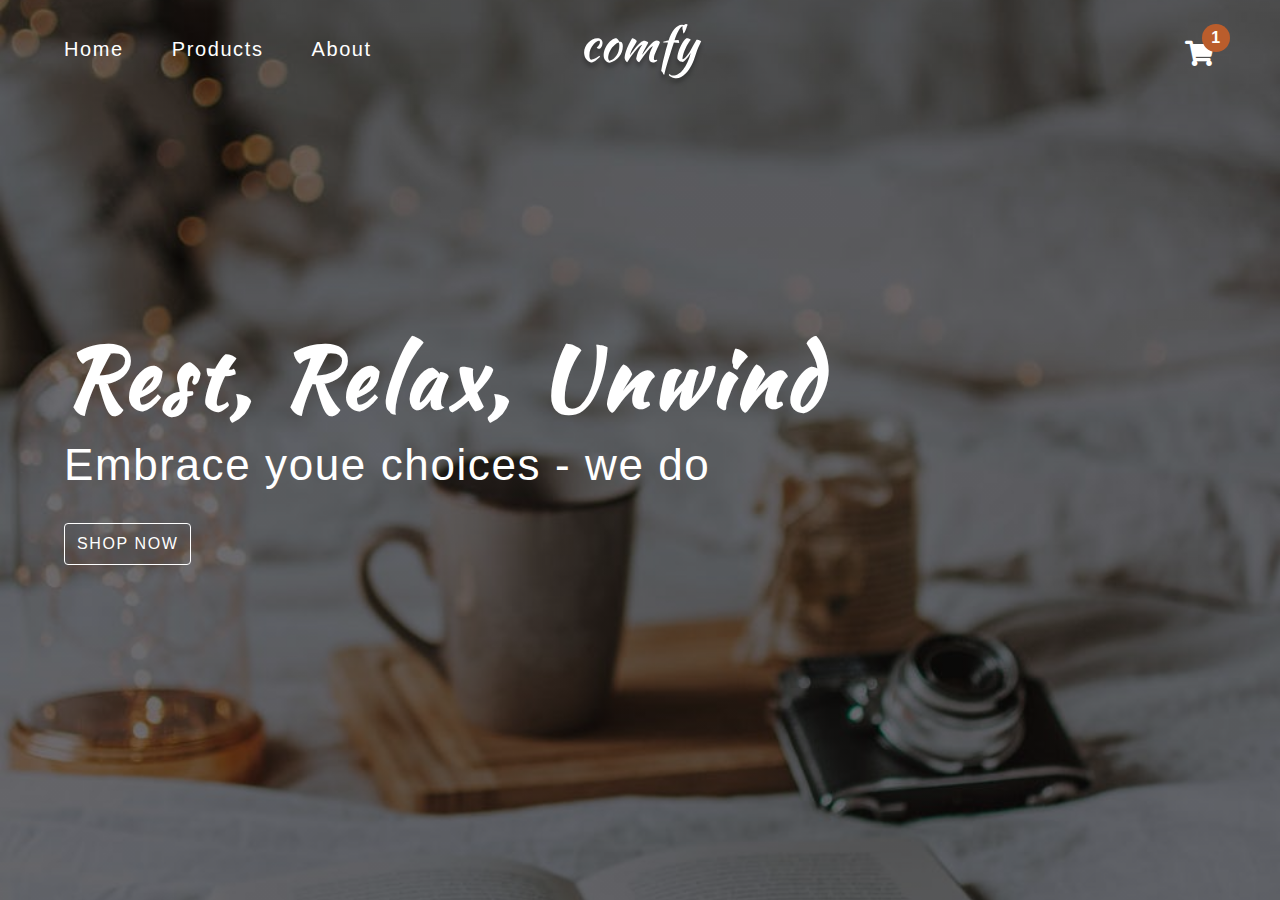
==== index.html @ da46d67a "Initial commit" ====
<!DOCTYPE html>
<html lang="en">
  <head>
    <meta charset="UTF-8" />
    <meta name="viewport" content="width=device-width, initial-scale=1.0" />
    <!-- font-awesome -->
    <link
      rel="stylesheet"
      href="https://cdnjs.cloudflare.com/ajax/libs/font-awesome/5.14.0/css/all.min.css"
    />

    <!-- styles css -->
    <link rel="stylesheet" href="styles.css" />
    <title>Home | Comfy</title>
  </head>
  <body>
    <!-- navbar -->
    <nav class="navbar">
      <div class="nav-center">
        <!-- links -->
        <div>
          <button class="toggle-nav">
            <i class="fas fa-bars"></i>
          </button>
          <ul class="nav-links">
            <li><a href="./index.html" class="nav-link">home</a></li>
            <li><a href="./products.html" class="nav-link">products</a></li>
            <li><a href="./about.html" class="nav-link">about</a></li>
          </ul>
        </div>
        <!-- logo -->

        <img src="./images/logo-white.svg" class="nav-logo" alt="logo" />

        <!-- cart-icon -->

        <div class="toggle-container">
          <button class="toggle-cart">
            <i class="fas fa-shopping-cart"></i>
          </button>
          <span class="cart-item-count">1</span>
        </div>
      </div>
    </nav>

    <!-- hero -->

    <section class="hero">
      <div class="hero-container">
        <h1 class="text-slanted">rest, relax, unwind</h1>
        <h3>Embrace youe choices - we do</h3>
        <a href="./products.html" class="hero-btn">shop now</a>
      </div>
    </section>

    <!-- sidebar -->
    <div class="sidebar-overlay">
      <aside class="sidebar">
        <!-- close button -->
        <button class="sidebar-close">
          <i class="fas fa-times"></i>
        </button>
        <!-- links -->
        <ul class="sidebar-links">
          <li>
            <a href="./index.html" class="sidebar-link">
              <i class="fas fa-home fa-fw">home</i>
            </a>
          </li>
          <li>
            <a href="./products.html" class="sidebar-link">
              <i class="fas fa-couch fa-fw">products</i>
            </a>
          </li>
          <li>
            <a href="./about.html" class="sidebar-link">
              <i class="fas fa-book fa-fw">about</i>
            </a>
          </li>
        </ul>
      </aside>
    </div>

    <script type="module" src="./index.js"></script>
  </body>
</html>
---- styles.css ----
@import url("https://fonts.googleapis.com/css2?family=Kaushan+Script&display=swap");

* {
  margin: 0;
  padding: 0;
  box-sizing: border-box;
}
body {
  font-family: -apple-system, BlinkMacSystemFont, "Segoe UI", Roboto, Oxygen,
    Ubuntu, Cantarell, "Open Sans", "Helvetica Neue", sans-serif;
  background: rgb(255, 255, 255);
  /* color: rgb(16, 42, 66); */
  color: rgb(255, 255, 255);
  line-height: 1.5;
  font-size: 0.875rem;
}
ul {
  list-style-type: none;
}
a {
  text-decoration: none;
}
h1,
h2,
h3,
h4 {
  letter-spacing: 0.1rem;
  text-transform: capitalize;
  line-height: 1.25;
  margin-bottom: 0.75rem;
  font-weight: 400;
}
h1 {
  font-size: 3rem;
}
h2 {
  font-size: 2rem;
}
h3 {
  font-size: 1.25rem;
}
h4 {
  font-size: 0.875rem;
}
p {
  margin-bottom: 1.25rem;
  color: rgb(97, 125, 152);
}

@media screen and (min-width: 800px) {
  h1 {
    font-size: 4rem;
  }
  h2 {
    font-size: 2.5rem;
  }
  h3 {
    font-size: 1.75rem;
  }
  h4 {
    font-size: 1rem;
  }
  body {
    font-size: 1rem;
  }
  h1,
  h2,
  h3,
  h4 {
    line-height: 1;
  }
}
.img {
  width: 100%;
  display: block;
}
.text-slanted {
  font-family: "Kaushan Script", cursive;
}
.section-center {
  width: 90vw;
  max-width: 1170px;
  margin: 0 auto;
}
.section {
  padding: 5rem 0;
}
.btn {
  background: rgb(186, 93, 44);
  color: rgb(255, 255, 255);
  border-radius: 0.25rem;
  padding: 0.375rem 0.75rem;
  text-transform: uppercase;
  letter-spacing: 0.1rem;
  display: inline-block;
  transition: all 0.3s linear;
  border-color: transparent;
  cursor: pointer;
}
.btn:hover {
  background: rgb(218, 130, 82);
  color: rgb(34, 34, 34);
}
.section-loading {
  text-align: center;
  position: absolute;
  top: 2rem;
  left: 50%;
  transform: translate(-50%, -50%);
  text-align: center;
}
.page-loading {
  position: fixed;
  top: 0;
  left: 0;
  width: 100%;
  height: 100%;
  background: rgb(241, 245, 248);
  display: flex;
  align-items: center;
  justify-content: center;
}
/*
=============== 
Navbar
===============
*/

.navbar {
  height: 6rem;
  background: transparent;
  display: flex;
  align-items: center;
  justify-content: center;
}

.nav-center {
  width: 90vw;
  max-width: 1170px;
  display: flex;
  justify-content: space-between;
  align-items: center;
}
.nav-links {
  display: none;
}
.toggle-nav {
  background: rgb(186, 93, 44);
  border-color: transparent;
  color: rgb(255, 255, 255);
  width: 3.75rem;
  height: 2.25rem;
  display: flex;
  align-items: center;
  justify-content: center;
  font-size: 1.5rem;
  border-radius: 2rem;
  cursor: pointer;
  transition: all 0.3s linear;
}
.toggle-nav:hover {
  background: rgb(134, 56, 14);
}
.toggle-container {
  position: relative;
  margin-top: 0.75rem;
}
.toggle-cart {
  background: transparent;
  border-color: transparent;
  font-size: 1.6rem;
  color: rgb(255, 255, 255);
  cursor: pointer;
}
.cart-item-count {
  position: absolute;
  top: -0.85rem;
  right: -0.85rem;
  background: rgb(186, 93, 44);
  width: 1.75rem;
  height: 1.75rem;
  display: grid;
  place-items: center;
  border-radius: 50%;
  color: rgb(255, 255, 255);
  font-weight: bold;
  font-size: 1rem;
}
@media screen and (min-width: 800px) {
  .nav-center {
    position: relative;
  }
  .nav-logo {
    position: absolute;
    top: 50%;
    left: 65%;
    transform: translate(-50%, -50%);
  }
  .toggle-nav {
    display: none;
  }
  .nav-links {
    display: flex;
    font-size: 1.5rem;
    text-transform: capitalize;
  }
  .nav-link {
    color: rgb(255, 255, 255);
    margin-right: 3rem;
    letter-spacing: 0.1rem;
    transition: all 0.3s linear;
    font-size: 1.25rem;
  }
  .nav-link:hover {
    color: rgb(186, 93, 44);
  }
}
@media screen and (min-width: 992px) {
  .nav-logo {
    left: 50%;
  }
}
/* page navbar */
.page .nav-link {
  color: rgb(16, 42, 66);
}
.page .nav-link:hover {
  color: rgb(186, 93, 44);
}
.page .toggle-cart {
  color: rgb(16, 42, 66);
}
/*
=============== 
Hero
===============
*/
.hero {
  min-height: 100vh;
  margin-top: -6rem;
  background: linear-gradient(rgba(0, 0, 0, 0.5), rgba(0, 0, 0, 0.5)),
    url(./images/main-bcg.jpeg) center/cover;
  display: grid;
  place-items: center;
  color: #fff;
}
.hero-container {
  width: 90vw;
  max-width: 1170px;
}
.hero h1 {
  font-weight: 700;
}
.hero h3 {
  text-transform: none;
  font-size: 1.5rem;
}
.hero-btn {
  color: #fff;
  background: transparent;
  border: 1px solid #fff;
  padding: 0.5rem 0.75rem;
  display: inline-block;
  margin-top: 0.75rem;
  text-transform: uppercase;
  letter-spacing: 0.1rem;
  border-radius: 0.25rem;
  transition: all 0.3s linear;
}
.hero-btn:hover {
  background: #fff;
  color: hsl(21, 62%, 45%);
}

@media screen and (min-width: 800px) {
  .hero h3 {
    font-size: 1.5rem;
    margin: 1rem 0;
  }
}

@media screen and (min-width: 992px) {
  .hero h1 {
    font-size: 5.25rem;
    letter-spacing: 5px;
  }
  .hero h3 {
    font-size: 2.75rem;
    margin: 1.5rem 0;
  }
}

/*
=============== 
Sidebar
===============
*/
.sidebar-overlay {
  position: fixed;
  top: 0;
  left: 0;
  width: 100%;
  height: 100%;
  display: grid;
  place-items: center;
  z-index: -1;
  transition: all 0.3s linear;
  opacity: 0;
  background: rgba(0, 0, 0, 0.5);
}
.sidebar-overlay.show {
  opacity: 1;
  z-index: 100;
}
.sidebar {
  width: 90vw;
  height: 95vh;
  max-width: 620px;
  background: #fff;
  border-radius: 0.25rem;
  box-shadow: 0 5px 15px rgba(0, 0, 0, 0.2);
  position: relative;
  padding: 4rem;
  transform: scale(0);
}
.show .sidebar {
  transform: scale(1);
}
.sidebar-close {
  font-size: 2rem;
  background: transparent;
  border-color: transparent;
  color: rgb(97, 125, 152);
  position: absolute;
  top: 1rem;
  right: 1rem;
  cursor: pointer;
}
.sidebar-link {
  font-size: 1.5rem;
  text-transform: capitalize;
  color: rgb(16, 42, 66);
}
.sidebar-link i {
  color: rgb(97, 125, 152);
  margin-right: 1rem;
  margin-bottom: 1rem;
}
@media screen and (min-width: 800px) {
  .sidebar-overlay {
    display: none;
  }
}
/*
=============== 
Cart
===============
*/
.cart-overlay {
  position: fixed;
  top: 0;
  left: 0;
  width: 100%;
  height: 100%;
  background: rgba(0, 0, 0, 0.5);
  transition: all 0.3s linear;
  opacity: 0;
  z-index: -1;
}
.cart-overlay.show {
  opacity: 1;
  z-index: 100;
}
.cart {
  position: fixed;
  top: 0;
  right: 0;
  width: 100%;
  height: 100%;
  max-width: 400px;
  background: rgb(241, 245, 248);
  padding: 3rem 1rem 0 1rem;
  display: grid;
  grid-template-rows: auto 1fr auto;
  transition: all 0.3s linear;
  transform: translateX(100%);
  overflow: scroll;
}
.show .cart {
  transform: translateX(0);
}
.cart-close {
  font-size: 2rem;
  background: transparent;
  border-color: transparent;
  color: rgb(97, 125, 152);
  position: absolute;
  top: 0.5rem;
  left: 1rem;
  cursor: pointer;
}
.cart header {
  text-align: center;
}
.cart header h3 {
  font-weight: 500;
}
.cart-total {
  text-align: center;
  margin-bottom: 2rem;
  font-weight: 500;
}
.cart-checkout {
  display: block;
  width: 75%;
  margin: 0 auto;
  margin-bottom: 3rem;
}
/* cart item */
.cart-item {
  margin: 1rem 0;
  display: grid;
  grid-template-columns: auto 1fr auto;

  column-gap: 1.5rem;
  align-items: center;
}
.cart-item-img {
  width: 75px;
  height: 50px;
  object-fit: cover;
  border-radius: 0.25rem;
}
.cart-item-name {
  margin-bottom: 0.15rem;
}
.cart-item-price {
  margin-bottom: 0;
  font-size: 0.75rem;
  color: rgb(50, 77, 103);
}
.cart-item-remove-btn {
  background: transparent;
  border-color: transparent;
  color: rgb(97, 125, 152);
  letter-spacing: 0.1rem;
  cursor: pointer;
}
.cart-item-amount {
  margin-bottom: 0;
  text-align: center;
  color: rgb(50, 77, 103);
  line-height: 1;
}
.cart-item-increase-btn,
.cart-item-decrease-btn {
  background: transparent;
  border-color: transparent;
  color: rgb(186, 93, 44);
  cursor: pointer;
  font-size: 0.85rem;
  padding: 0.25rem;
}
/*
=============== 
Title
===============
*/

.title h2 {
  display: flex;
  justify-content: center;
  align-items: center;
  font-weight: 500;
}
.title span {
  color: rgb(186, 93, 44);
  font-size: 0.85em;
  margin-right: 1rem;
}
/*
=============== 
product
===============
*/
.product-img {
  height: 15rem;
  object-fit: cover;
  border-radius: 0.25rem;
}
.product-container {
  position: relative;
}
.product-icons {
  position: absolute;
  top: 50%;
  left: 50%;
  transform: translate(-50%, -50%);
  opacity: 0;
  display: flex;
  transition: all 0.3s linear;
}
.product-icon {
  width: 2.25rem;
  height: 2.25rem;
  background: hsl(21, 62%, 45%);
  color: rgb(255, 255, 255);
  display: grid;
  place-items: center;
  border-radius: 50%;
  transition: all 0.3s linear;
  cursor: pointer;
  font-size: 1rem;
  border-color: transparent;
  margin: 0 0.5rem;
}
.product-icon:hover {
  background: rgb(218, 130, 82);
}
.product-container:hover .product-icons {
  opacity: 1;
}
.product footer {
  padding: 0.75rem 0;
  text-align: center;
}
.product-name {
  margin-bottom: 0.25rem;
  text-transform: capitalize;
  letter-spacing: 0.1rem;
}
.product-price {
  margin-bottom: 0;
  color: rgb(50, 77, 103);
  font-weight: 700;
}

.featured-center {
  margin: 3rem auto 2rem auto;
  display: grid;
  gap: 1rem;
  min-height: 6rem;
  position: relative;
}
.featured .btn {
  display: block;
  width: 11rem;
  margin: 0 auto;
  text-align: center;
}
@media screen and (min-width: 992px) {
  .featured-center {
    display: grid;
    grid-template-columns: 1fr 1fr;
  }
}
@media screen and (min-width: 1200px) {
  .featured-center {
    display: grid;
    grid-template-columns: 1fr 1fr 1fr;
  }
  .product .img {
    height: 13rem;
  }
}
/*
=============== 
About Page
===============
*/
.about-text {
  line-height: 2;
  max-width: 45em;
  margin: 0 auto;
  margin-top: 2rem;
}

/*
=============== 
Products Page
===============
*/
.products {
  width: 90vw;
  display: grid;
  grid-gap: 1rem;
  margin: 4rem auto;
  max-width: 1170px;
  position: relative;
}
.filters-container {
  position: sticky;
  top: 1rem;
}
.filters h4 {
  font-weight: 500;
  margin: 1.5rem 0 0.5rem;
}

.search-input {
  padding: 0.5rem;
  background: rgb(241, 245, 248);
  border-radius: 0.25rem;
  border-color: transparent;
  letter-spacing: 0.1rem;
}
.search-input::placeholder {
  text-transform: capitalize;
}
.company-btn {
  display: block;
  margin: 0.25em 0;
  padding: 0.25rem;
  text-transform: capitalize;
  background: transparent;
  border-color: transparent;
  letter-spacing: 0.1rem;
  color: rgb(97, 125, 152);
  cursor: pointer;
  transition: all 0.3s linear;
}
.company-btn:hover {
  color: var(--clr-grey-3);
}
.price-filter {
  background: rgb(97, 125, 152) !important;
  color: rgb(97, 125, 152);
}
@media screen and (min-width: 768px) {
  .products {
    grid-template-columns: 200px 1fr;
  }
  .categories {
    position: sticky;
    top: 1rem;
  }
}
@media screen and (min-width: 992px) {
  .products-container {
    display: grid;
    grid-template-columns: repeat(2, 1fr);
    gap: 1rem;
  }
  .products-container .product-img {
    height: 10rem;
  }
  .products-container .product-name {
    font-size: 0.85rem;
  }
  .products-container .product-price {
    font-size: 0.85rem;
  }
}
@media screen and (min-width: 1170px) {
  .products-container {
    grid-template-columns: repeat(3, 1fr);
  }
}
.filter-error {
  position: absolute;
  top: 5rem;
  left: 0;
  width: 100%;
  text-align: center;
  margin-top: 4rem;
}
/*
=============== 
Single Product Page
===============
*/
.page-hero {
  min-height: 20vh;
  display: grid;
  place-items: center;
  background: rgb(241, 245, 248);
  color: rgb(97, 125, 152);
}
.page-hero-title {
  font-weight: 500;
}
.single-product {
  padding: 2rem 0;
}
.single-product-center {
  margin: 2rem auto;
  display: grid;
  gap: 1rem 2rem;
}
.single-product-img {
  height: 25rem;
  border-radius: 0.25rem;
  object-fit: cover;
}
.single-product-company {
  font-size: 1.2rem;
  color: rgb(188, 204, 220);
  text-transform: uppercase;
  letter-spacing: 0.1rem;
  margin-bottom: 1.25rem;
}
.single-product-price {
  color: rgb(50, 77, 103);
  font-size: 1.25rem;
  font-weight: 500;
}

.product-color {
  display: inline-block;
  width: 1rem;
  height: 1rem;
  border-radius: 50%;
  background: #222;
  margin: 0.5rem 0.5rem 1.5rem 0;
}

.single-product-desc {
  max-width: 25em;
  line-height: 1.8;
}
@media screen and (min-width: 992px) {
  .single-product-center {
    grid-template-columns: 1fr 1fr;
  }
}
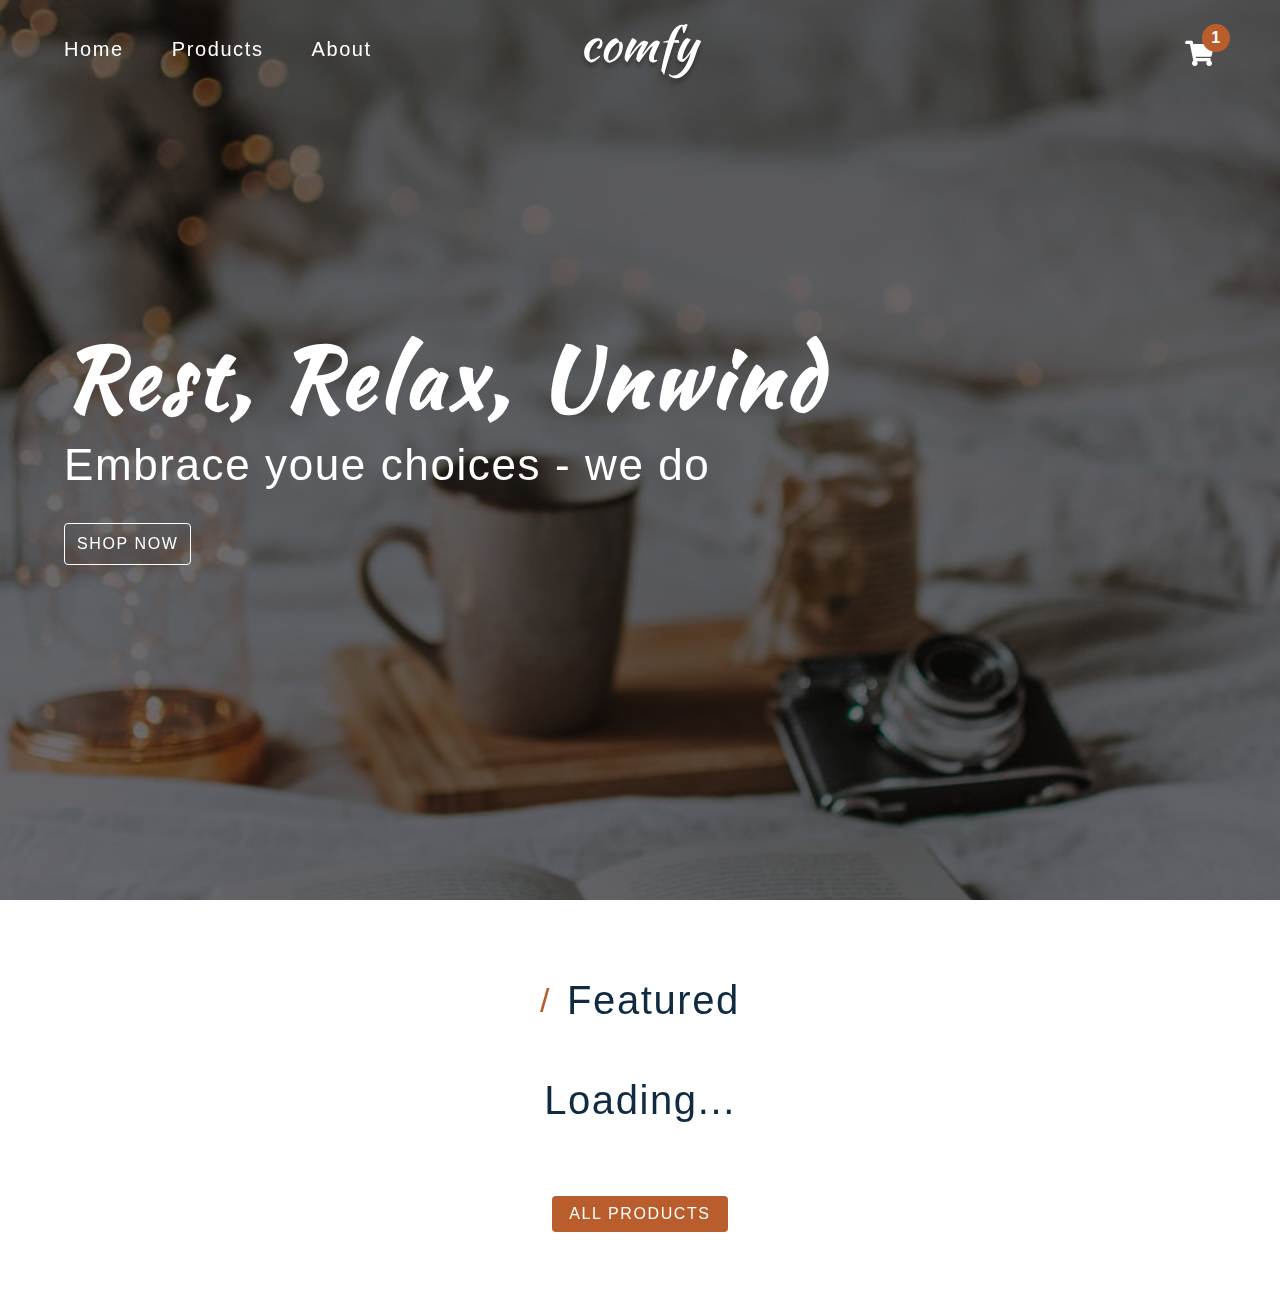
==== commit 4af5bed0: "product page funtionality" ====
--- a/index.html
+++ b/index.html
@@ -81,6 +81,92 @@
       </aside>
     </div>
 
+    <!-- cart -->
+    <div class="cart-overlay">
+      <aside class="cart">
+        <button class="cart-close">
+          <i class="fas fa-times"></i>
+        </button>
+        <header>
+          <h3 class="text-slanted">your bag</h3>
+        </header>
+        <!-- cart-itmes -->
+        <div class="cart-items">
+          <!-- single item -->
+          <article class="cart-item" data-id="">
+            <img
+              src="./images/main-bcg.jpeg"
+              class="cart-item-img"
+              alt="name"
+            />
+            <!-- item-info -->
+            <div>
+              <h4 class="cart-item-name">high-back bench</h4>
+              <p class="cart-item-price">₹130.99</p>
+              <button class="cart-item-remove-btn">remove</button>
+            </div>
+            <!-- amount-toggle -->
+
+            <div>
+              <button class="cart-item-increase-btn">
+                <i class="fas fa-chevron-up"></i>
+              </button>
+              <p class="cart-item-amount">1</p>
+              <button class="cart-item-decrease-btn">
+                <i class="fas fa-chevron-down"></i>
+              </button>
+            </div>
+          </article>
+
+          <!-- end of single item -->
+        </div>
+
+        <!-- footer -->
+        <footer>
+          <h3 class="cart-total text-slanted">total : ₹1120.99</h3>
+          <button class="cart-checkout btn">checkout</button>
+        </footer>
+      </aside>
+    </div>
+
+    <!-- featured products -->
+
+    <section class="section featured">
+      <div class="title">
+        <h2><span>/</span> featured</h2>
+      </div>
+      <div class="featured-center section-center">
+        <h2 class="section-loading">loading...</h2>
+        <!-- <h2 class="section-loading">loading...</h2> -->
+        <!-- single product -->
+
+        <!-- <article class="product">
+          <div class="product-container">
+            <img src="./images/main-bcg.jpeg" alt="" class="product-img img" />
+
+          
+
+            <div class="product-icons">
+              <a href="./product.html?id=1" class="product-icon">
+                <i class="fas fa-search"></i>
+              </a>
+              <button class="product-cart-btn product-icon" data-id="1">
+                <i class="fas fa-shopping-cart"></i>
+              </button>
+            </div>
+          </div>
+
+          <footer>
+            <p class="product-name">name</p>
+            <h4 class="product-price">₹999</h4>
+          </footer>
+        </article> -->
+
+        <!-- end of single product -->
+      </div>
+      <a href="./products.html" class="btn">all products</a>
+    </section>
+
     <script type="module" src="./index.js"></script>
   </body>
 </html>
--- a/styles.css
+++ b/styles.css
@@ -9,10 +9,21 @@
   font-family: -apple-system, BlinkMacSystemFont, "Segoe UI", Roboto, Oxygen,
     Ubuntu, Cantarell, "Open Sans", "Helvetica Neue", sans-serif;
   background: rgb(255, 255, 255);
-  /* color: rgb(16, 42, 66); */
-  color: rgb(255, 255, 255);
+  color: rgb(16, 42, 66);
+
   line-height: 1.5;
   font-size: 0.875rem;
+}
+
+body::-webkit-scrollbar {
+  width: 12px;
+}
+body::-webkit-scrollbar-thumb {
+  background-color: rgb(186, 93, 44);
+}
+
+body::-webkit-scrollbar-track {
+  background-color: white;
 }
 ul {
   list-style-type: none;
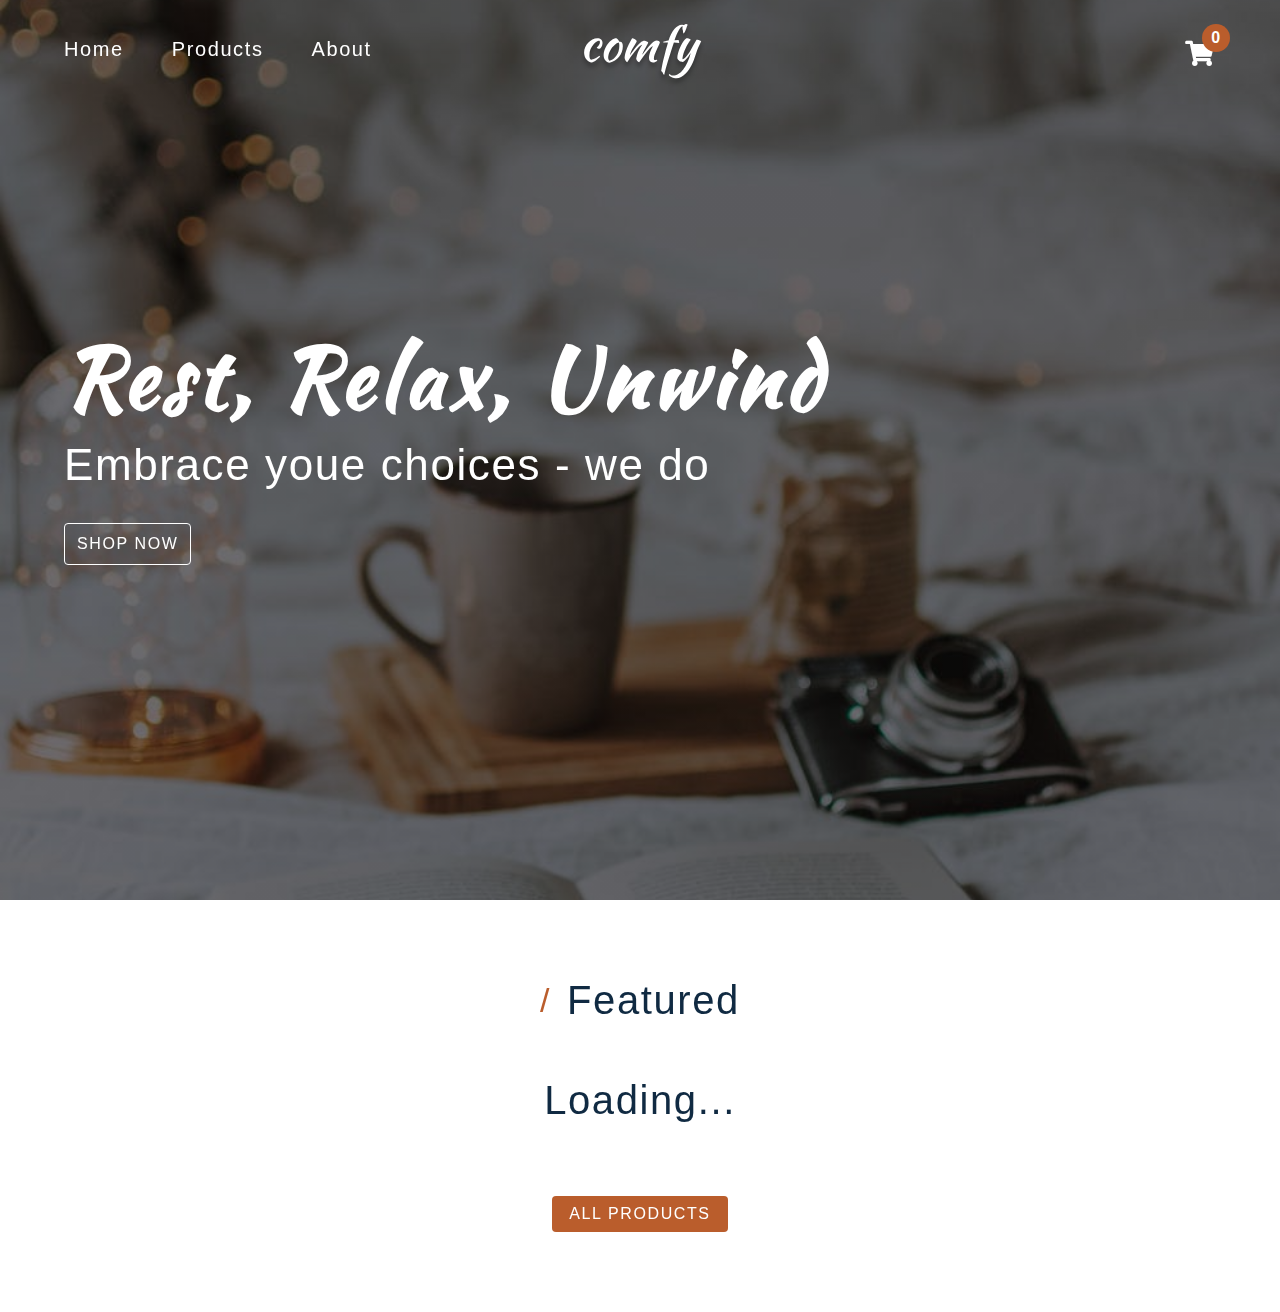
==== commit 4c57973c: "cart functionality" ====
--- a/index.html
+++ b/index.html
@@ -91,35 +91,7 @@
           <h3 class="text-slanted">your bag</h3>
         </header>
         <!-- cart-itmes -->
-        <div class="cart-items">
-          <!-- single item -->
-          <article class="cart-item" data-id="">
-            <img
-              src="./images/main-bcg.jpeg"
-              class="cart-item-img"
-              alt="name"
-            />
-            <!-- item-info -->
-            <div>
-              <h4 class="cart-item-name">high-back bench</h4>
-              <p class="cart-item-price">₹130.99</p>
-              <button class="cart-item-remove-btn">remove</button>
-            </div>
-            <!-- amount-toggle -->
-
-            <div>
-              <button class="cart-item-increase-btn">
-                <i class="fas fa-chevron-up"></i>
-              </button>
-              <p class="cart-item-amount">1</p>
-              <button class="cart-item-decrease-btn">
-                <i class="fas fa-chevron-down"></i>
-              </button>
-            </div>
-          </article>
-
-          <!-- end of single item -->
-        </div>
+        <div class="cart-items"></div>
 
         <!-- footer -->
         <footer>
--- a/styles.css
+++ b/styles.css
@@ -671,6 +671,7 @@
   position: absolute;
   top: 5rem;
   left: 0;
+
   width: 100%;
   text-align: center;
   margin-top: 4rem;
@@ -723,6 +724,7 @@
   border-radius: 50%;
   background: #222;
   margin: 0.5rem 0.5rem 1.5rem 0;
+  cursor: pointer;
 }
 
 .single-product-desc {
